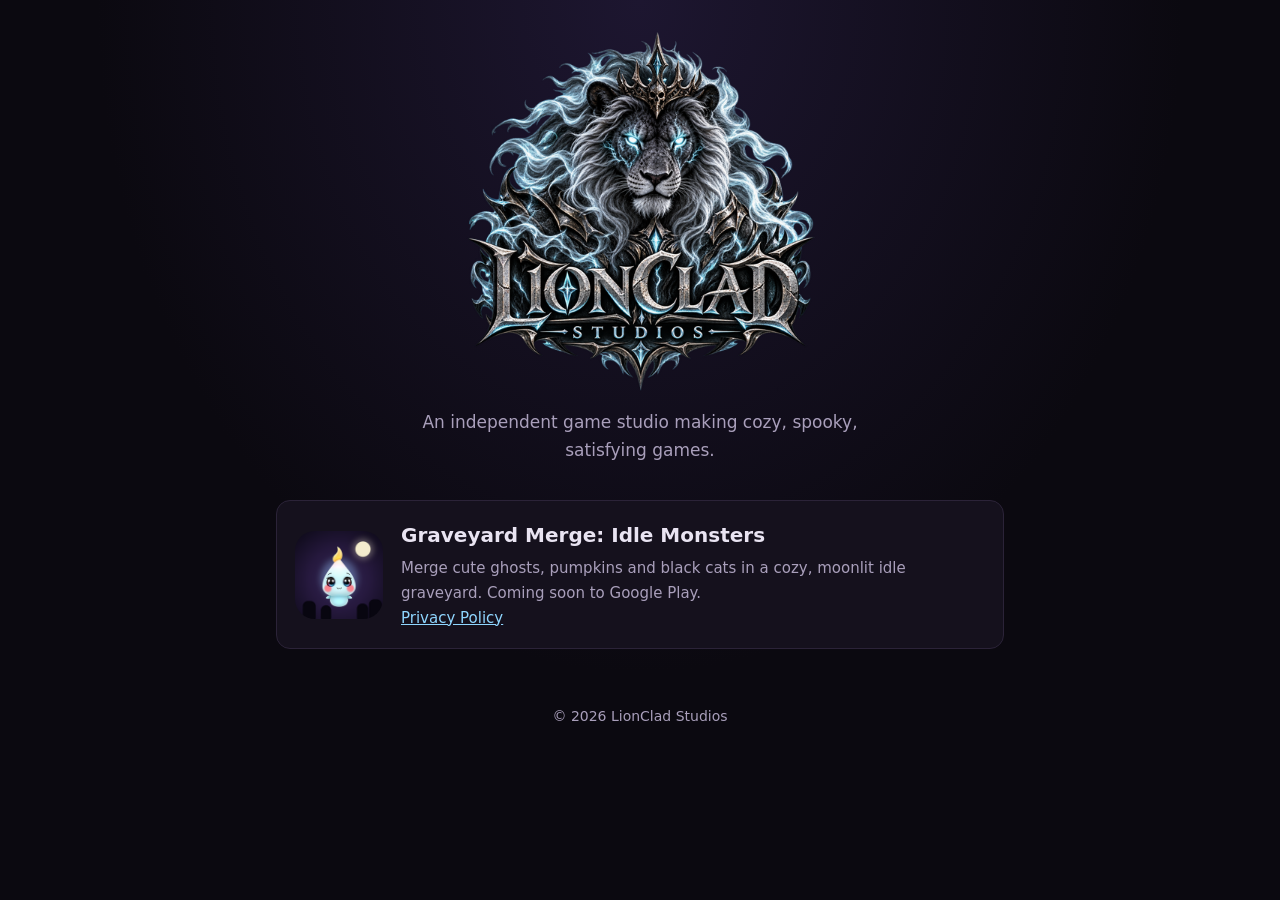
==== index.html @ 2275ffe0 "v1.0.0: studio home page and Privacy Policy Co-Authored-By: Claude Opus 5.5 <noreply@anthropic.com> " ====
<!doctype html>
<html lang="en">
<head>
  <meta charset="utf-8">
  <meta name="viewport" content="width=device-width, initial-scale=1">
  <title>LionClad Studios</title>
  <meta name="description" content="LionClad Studios is an independent game studio. Our first game is Graveyard Merge: Idle Monsters.">
  <link rel="icon" type="image/png" href="favicon.png">
  <link rel="apple-touch-icon" href="assets/icon-180.png">
  <link rel="stylesheet" href="assets/site.css">
</head>
<body>
  <main class="wrap">
    <section class="hero">
      <img src="assets/logo.png" alt="LionClad Studios logo: a crowned, armored lion">
      <p>An independent game studio making cozy, spooky, satisfying games.</p>
    </section>

    <section class="card">
      <img src="assets/graveyard-merge.png" alt="Graveyard Merge app icon">
      <div>
        <h2>Graveyard Merge: Idle Monsters</h2>
        <p>Merge cute ghosts, pumpkins and black cats in a cozy, moonlit idle graveyard. Coming soon to Google Play.</p>
        <p><a href="privacy/">Privacy Policy</a></p>
      </div>
    </section>

    <footer>&copy; 2026 LionClad Studios</footer>
  </main>
</body>
</html>
---- assets/site.css ----
:root {
  --bg: #0b0910;
  --panel: #15111d;
  --line: #2b2338;
  --ink: #e9e4f2;
  --ink-dim: #a99fbb;
  --accent: #8fd6ff;
  --green: #8cff8c;
}
* { box-sizing: border-box; }
html { background: var(--bg); }
body {
  margin: 0;
  color: var(--ink);
  background: radial-gradient(ellipse at top, #1d1630 0%, var(--bg) 60%) no-repeat, var(--bg);
  font: 17px/1.65 system-ui, -apple-system, "Segoe UI", Roboto, sans-serif;
}
a { color: var(--accent); }
.wrap { max-width: 760px; margin: 0 auto; padding: 32px 16px 64px; }
header.site { display: flex; align-items: center; gap: 12px; margin-bottom: 28px; }
header.site img { width: 44px; height: 44px; border-radius: 50%; border: 1px solid var(--line); }
header.site a { color: var(--ink); text-decoration: none; font-weight: 700; letter-spacing: .08em; text-transform: uppercase; font-size: 15px; }
.hero { text-align: center; }
.hero img { width: min(360px, 80vw); height: auto; }
.hero p { color: var(--ink-dim); max-width: 520px; margin: 8px auto 0; }
.card { display: flex; gap: 18px; align-items: center; background: var(--panel); border: 1px solid var(--line); border-radius: 14px; padding: 18px; margin-top: 36px; }
.card img { width: 88px; height: 88px; border-radius: 20px; flex: none; }
.card h2 { margin: 0 0 4px; font-size: 20px; }
.card p { margin: 0; color: var(--ink-dim); font-size: 15px; }
h1 { font-size: 30px; line-height: 1.25; margin: 0 0 6px; }
h2 { font-size: 21px; margin: 34px 0 8px; }
.meta { color: var(--ink-dim); font-size: 15px; margin: 0 0 24px; }
.policy li { margin-bottom: 6px; }
.box { background: var(--panel); border: 1px solid var(--line); border-radius: 12px; padding: 16px 18px; }
footer { margin-top: 56px; color: var(--ink-dim); font-size: 14px; text-align: center; }
@media (max-width: 480px) {
  .card { flex-direction: column; text-align: center; }
  h1 { font-size: 25px; }
}
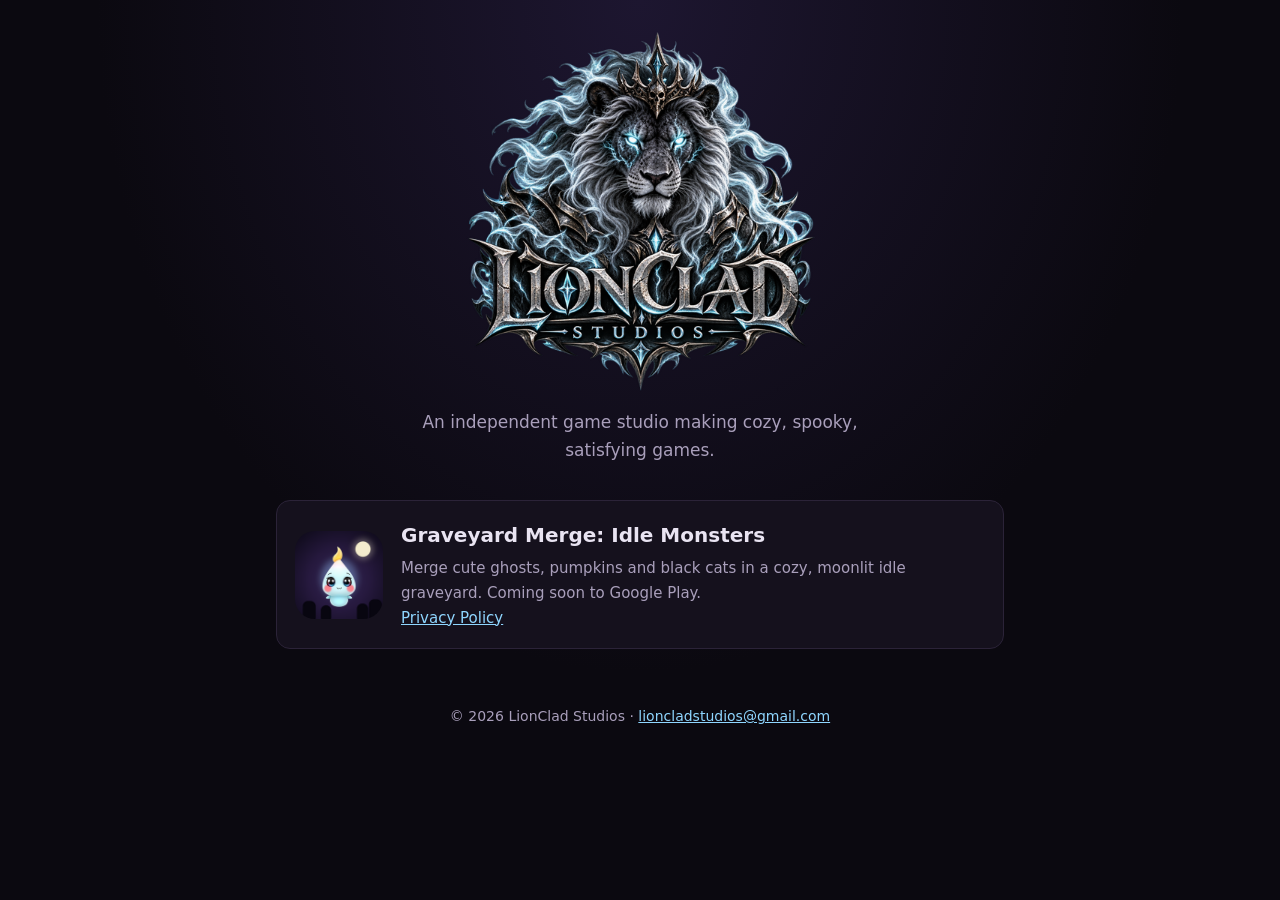
==== commit 271eed34: "v1.0.2: studio email as the privacy contact Co-Authored-By: Claude Opus 5.5 <noreply@anthropic.com> " ====
--- a/index.html
+++ b/index.html
@@ -25,7 +25,7 @@
       </div>
     </section>
 
-    <footer>&copy; 2026 LionClad Studios</footer>
+    <footer>&copy; 2026 LionClad Studios · <a href="mailto:lioncladstudios@gmail.com">lioncladstudios@gmail.com</a></footer>
   </main>
 </body>
 </html>
